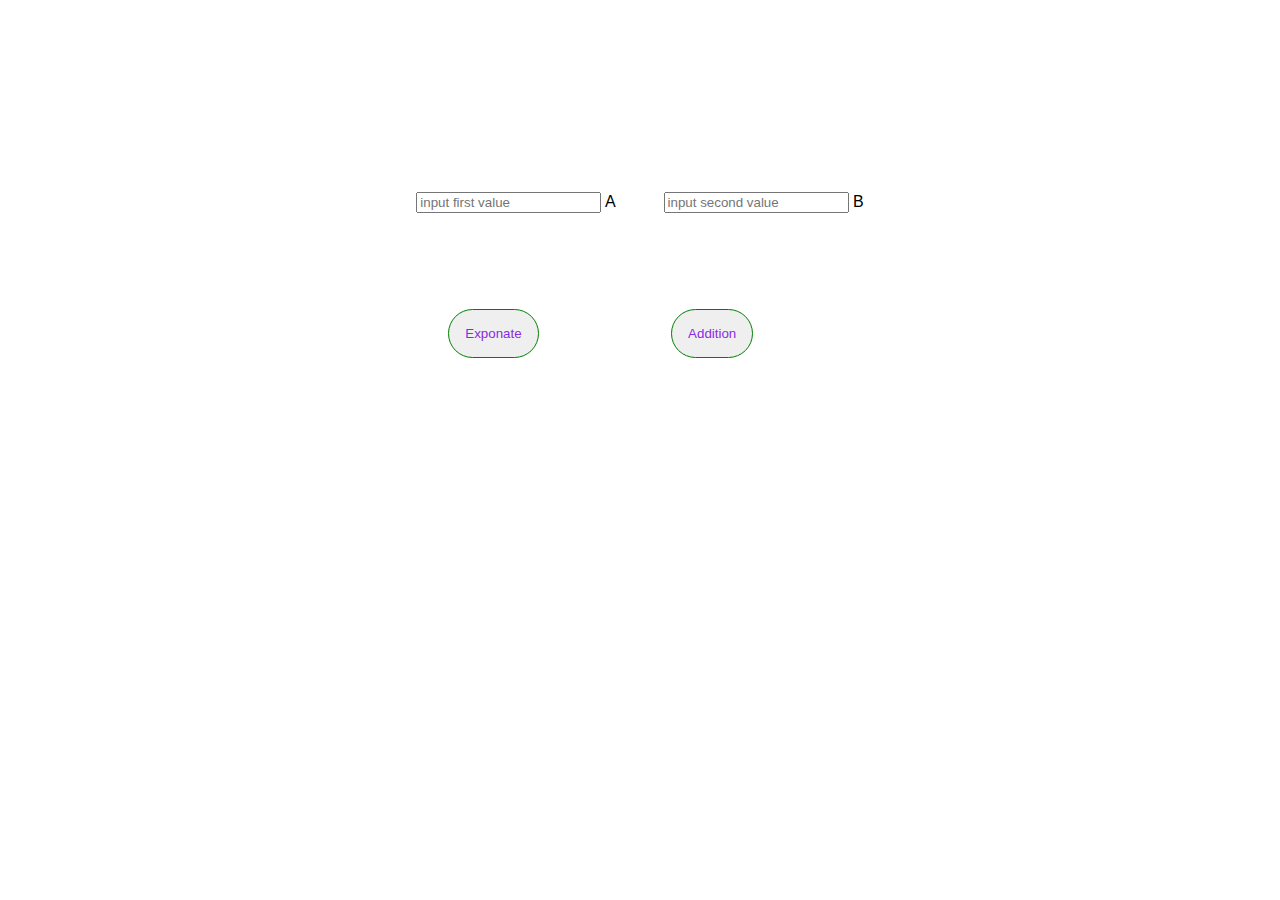
==== index.html @ 7dd103fe "fix" ====
<!DOCTYPE html>
<html lang="en">

<head>
    <meta charset="UTF-8">
    <meta http-equiv="X-UA-Compatible" content="IE=edge">
    <meta name="viewport" content="width=device-width, initial-scale=1.0">
    <link rel="stylesheet" href="index.css">
    <title>Document</title>
</head>

<body>

    <div>
        <form>
            <div>
                <input type="number" placeholder="input first value" id="valueOne">
                <label for="A">A</label>

            </div>


            <div>
                <input type="number" placeholder="input second value" id="valueTwo">
                <label for="B">B</label>
            </div>


        </form>

        <button type="submit" onclick="modulus(event)">Exponate</button>
        <button type="submit" onclick="addition(event)">Addition</button>

    </div>
    <script src="index.js"></script>

</body>

</html>
---- index.css ----
* {
  margin: 0;
  box-sizing: border-box;
}

body {
  font-family: "Raleway", sans-serif;
}

img {
  max-width: 100%;
}

li {
  list-style-type: none;
}

a {
  text-decoration: none;
}

body {
  display: flex;
  justify-content: center;
  margin: 10rem;
}
body form {
  display: flex;
  gap: 3rem;
  margin: 2rem;
}
body button {
  margin: 4rem;
  border-radius: 30px;
  padding: 1rem;
  border: 1px solid green;
  color: blueviolet;
}/*# sourceMappingURL=index.css.map */
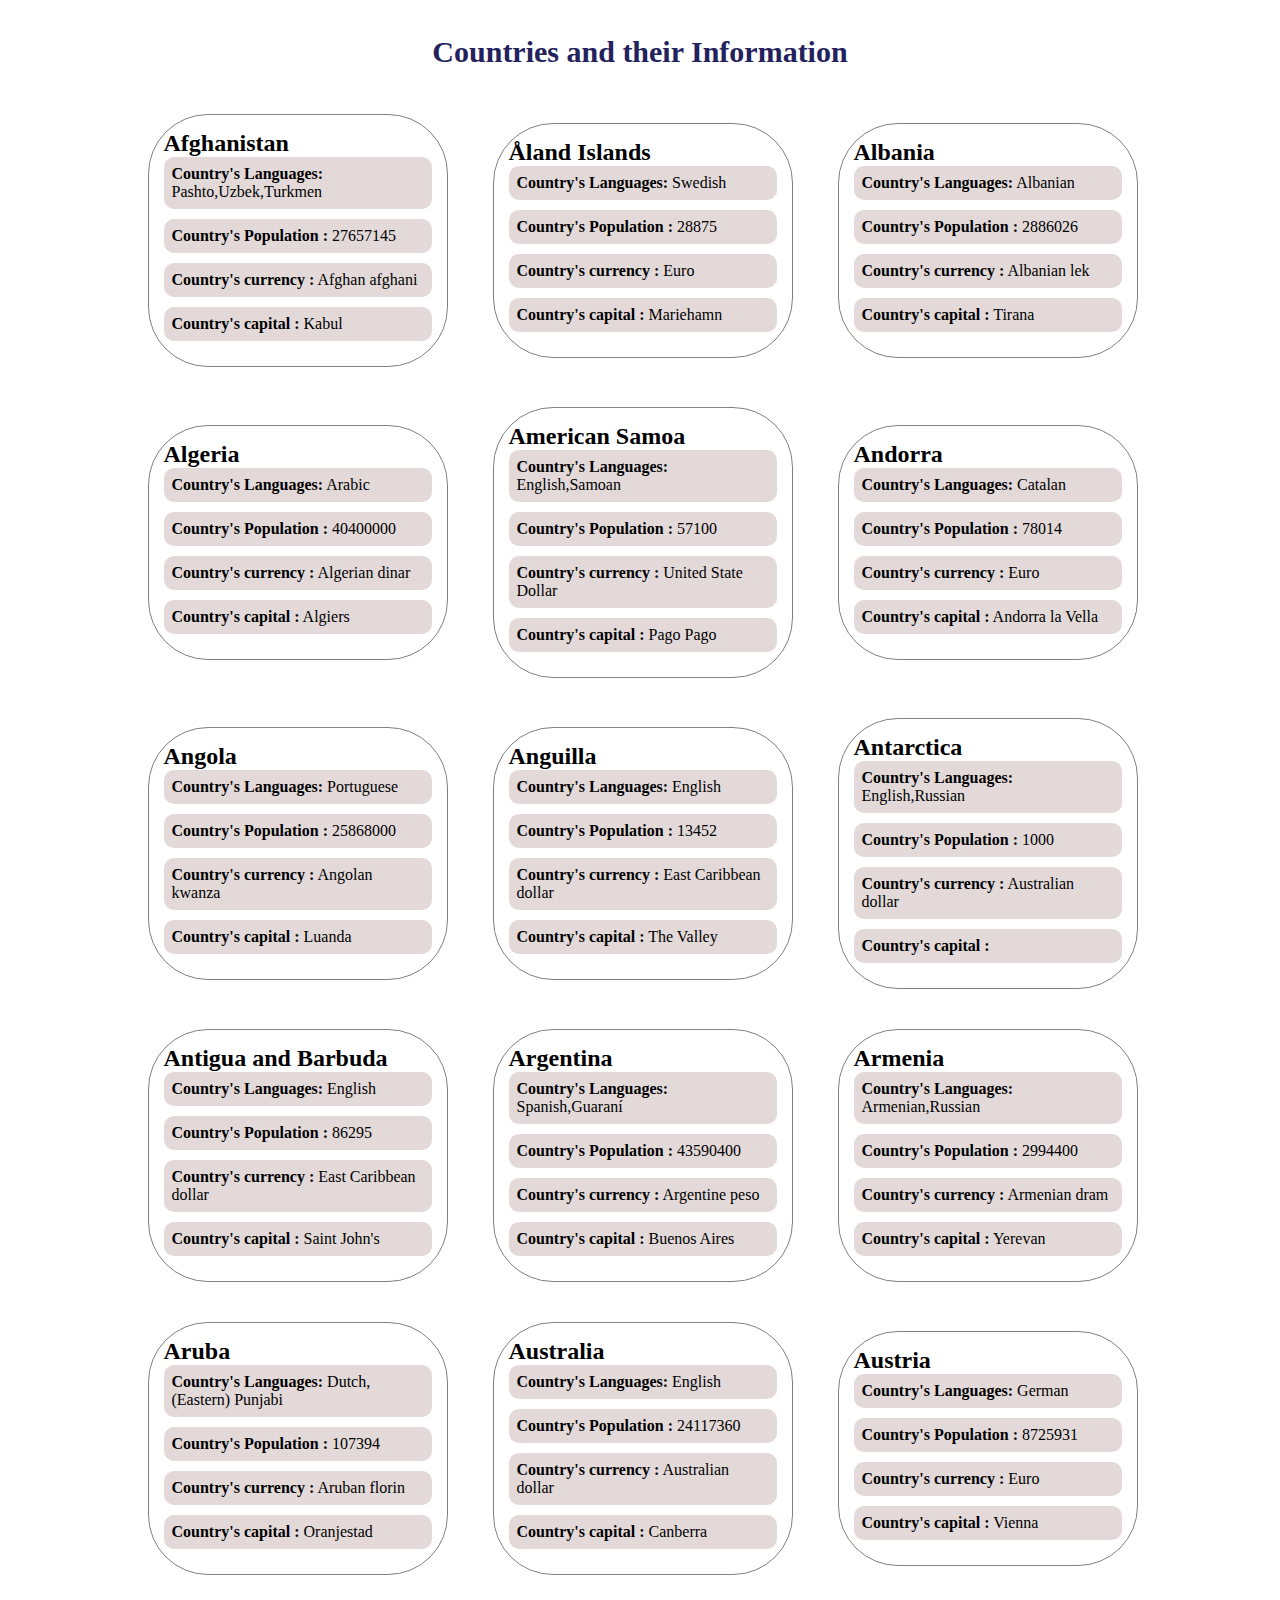
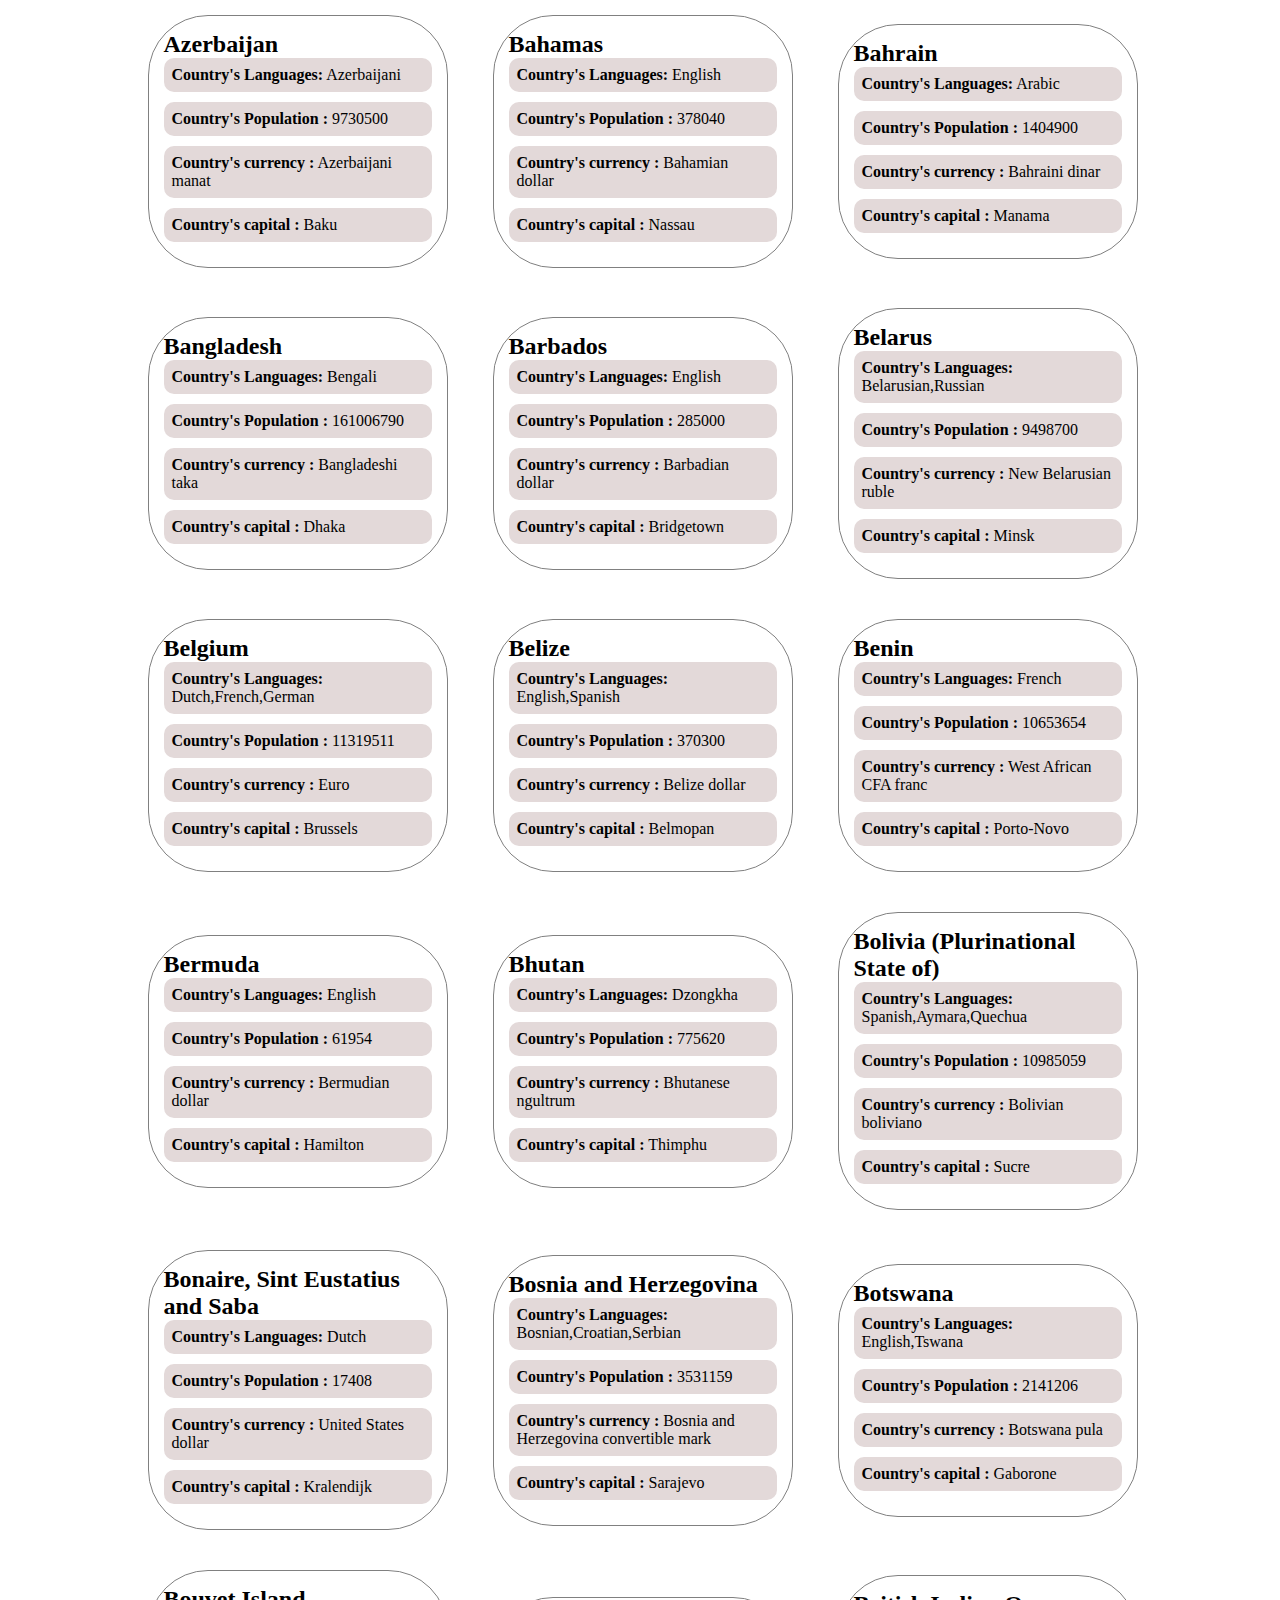
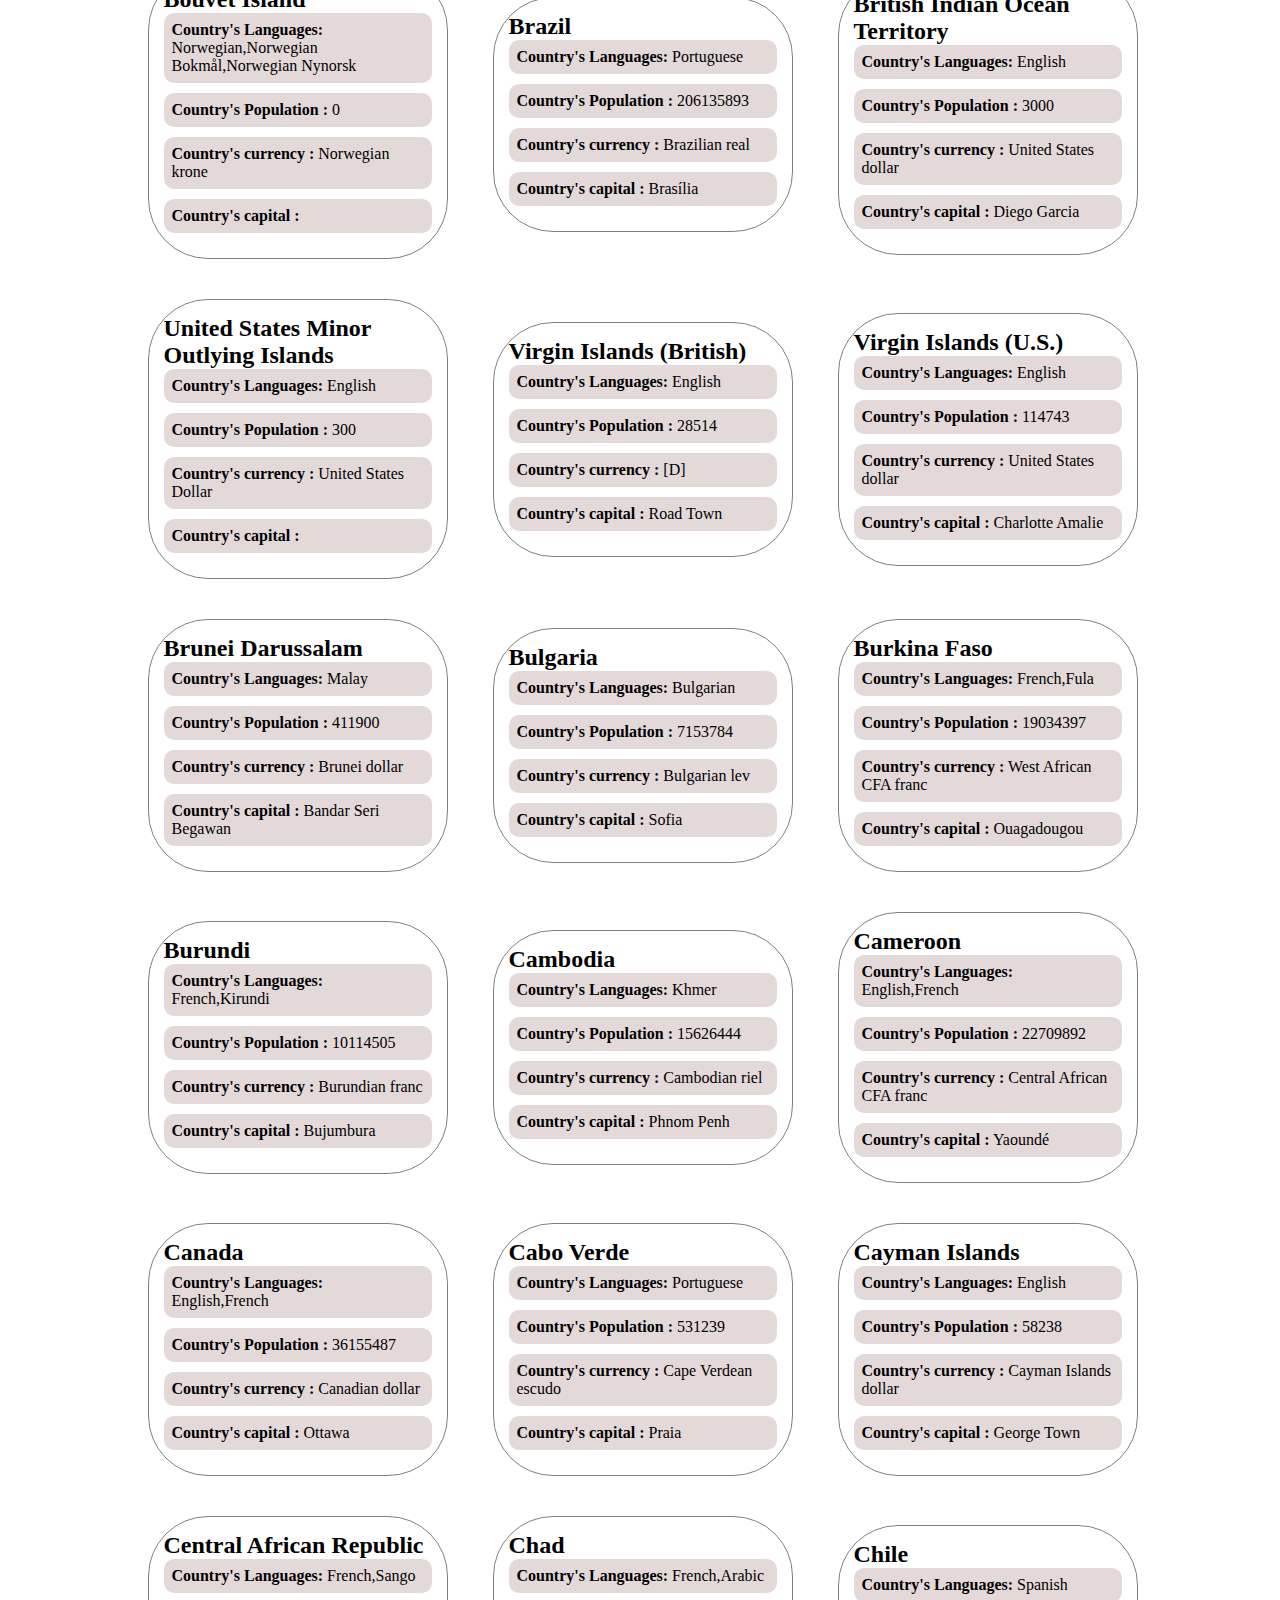
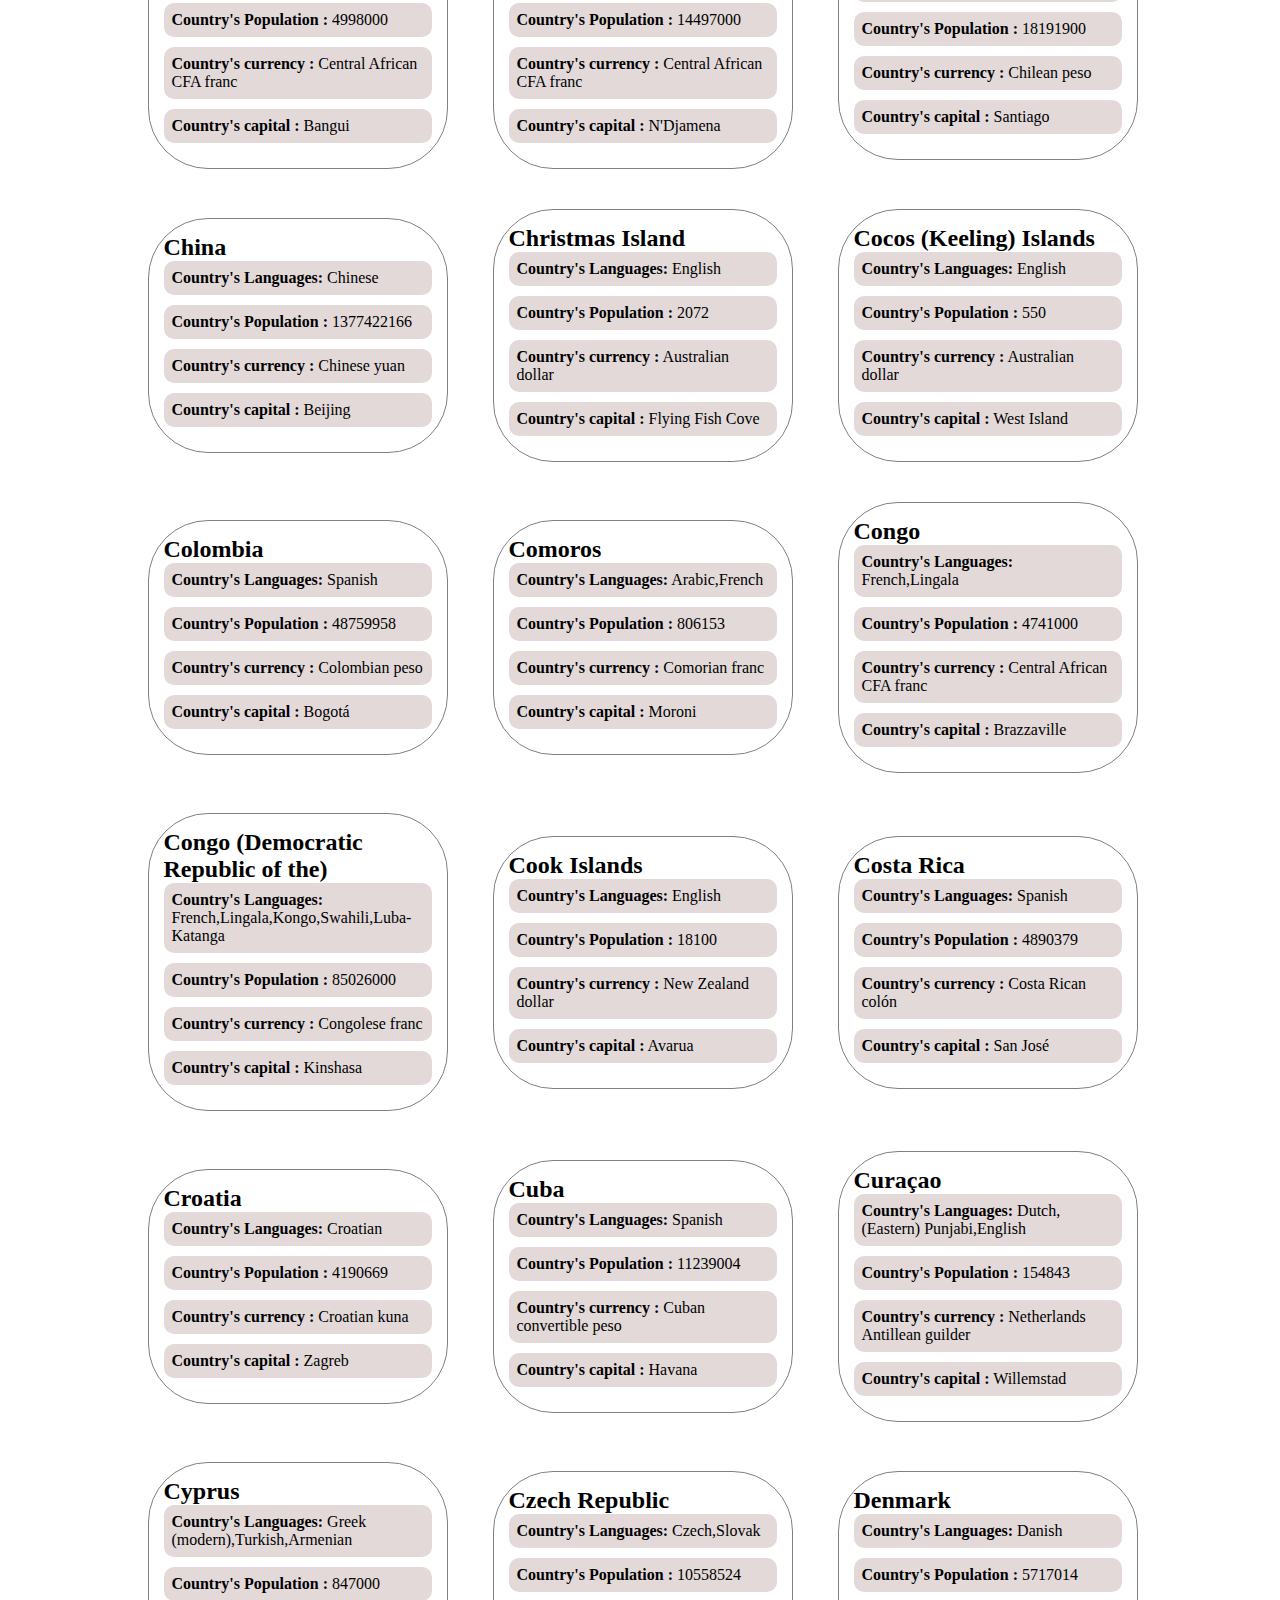
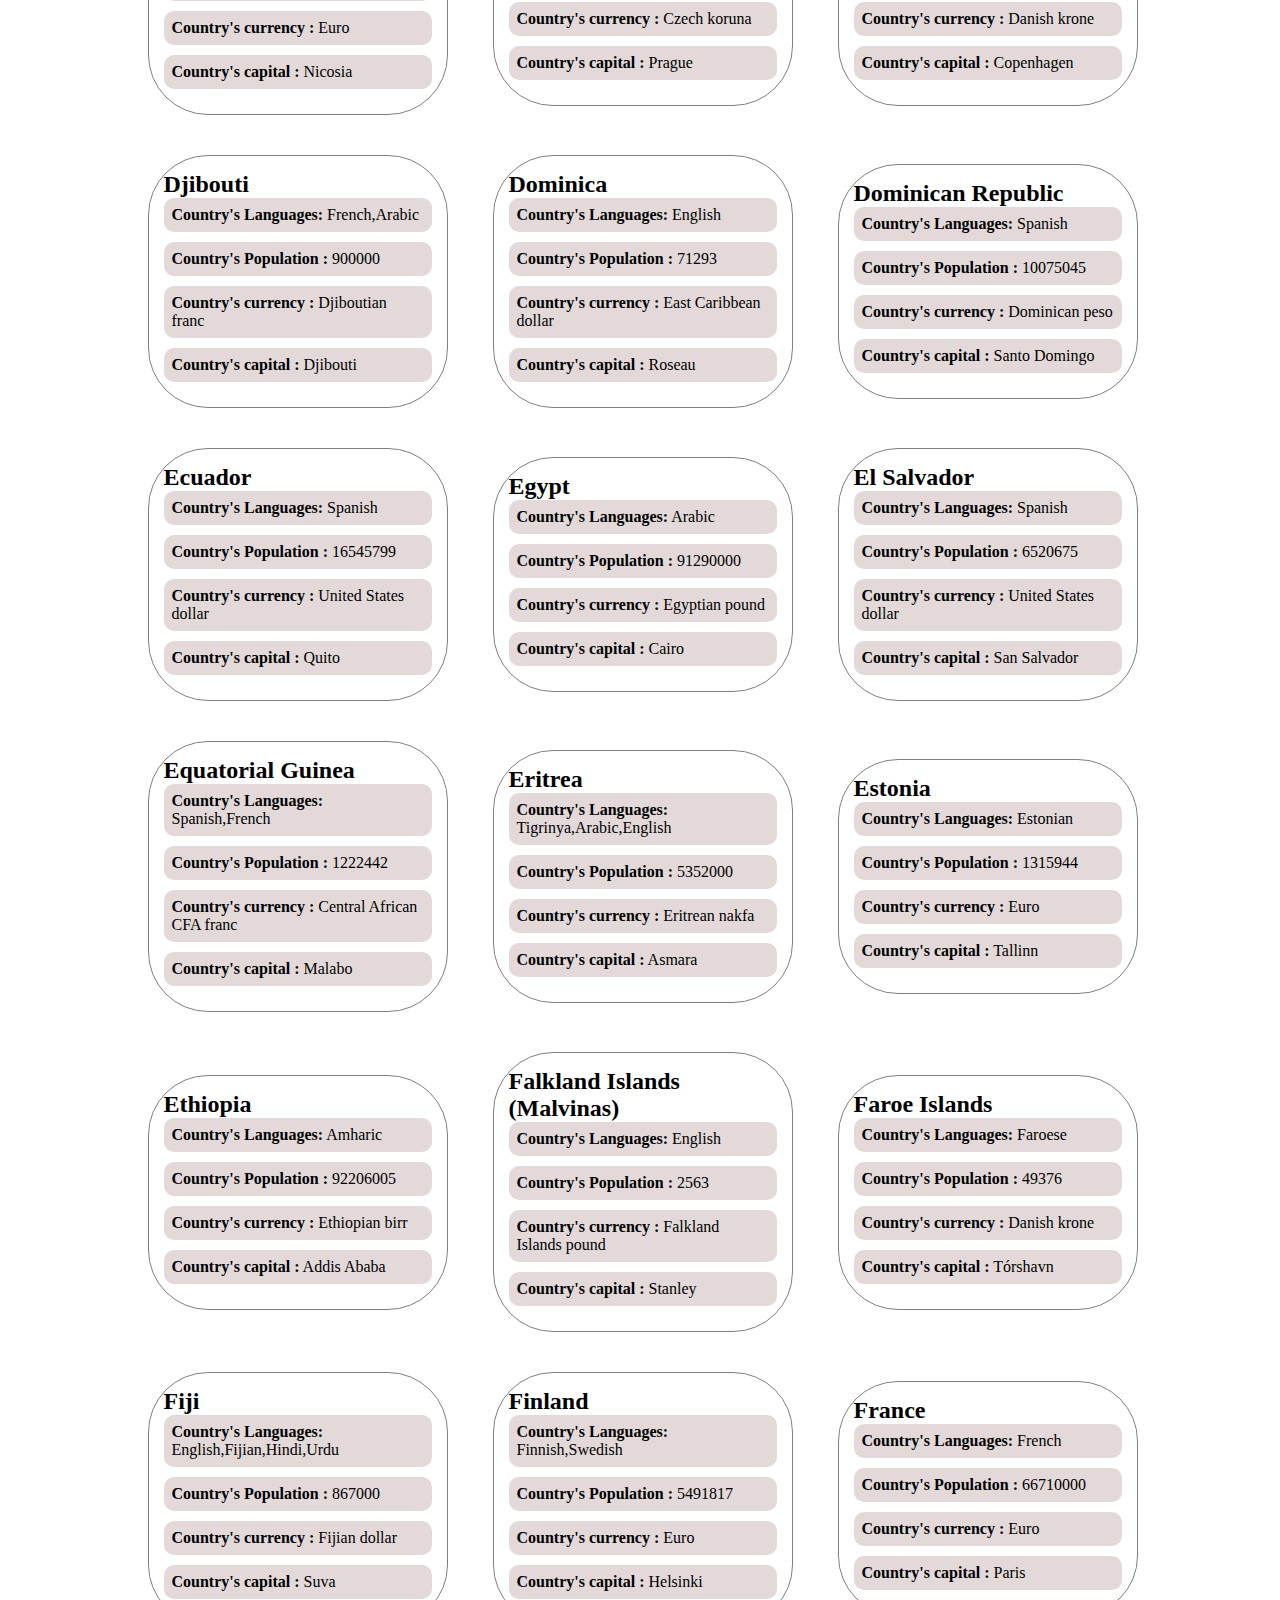
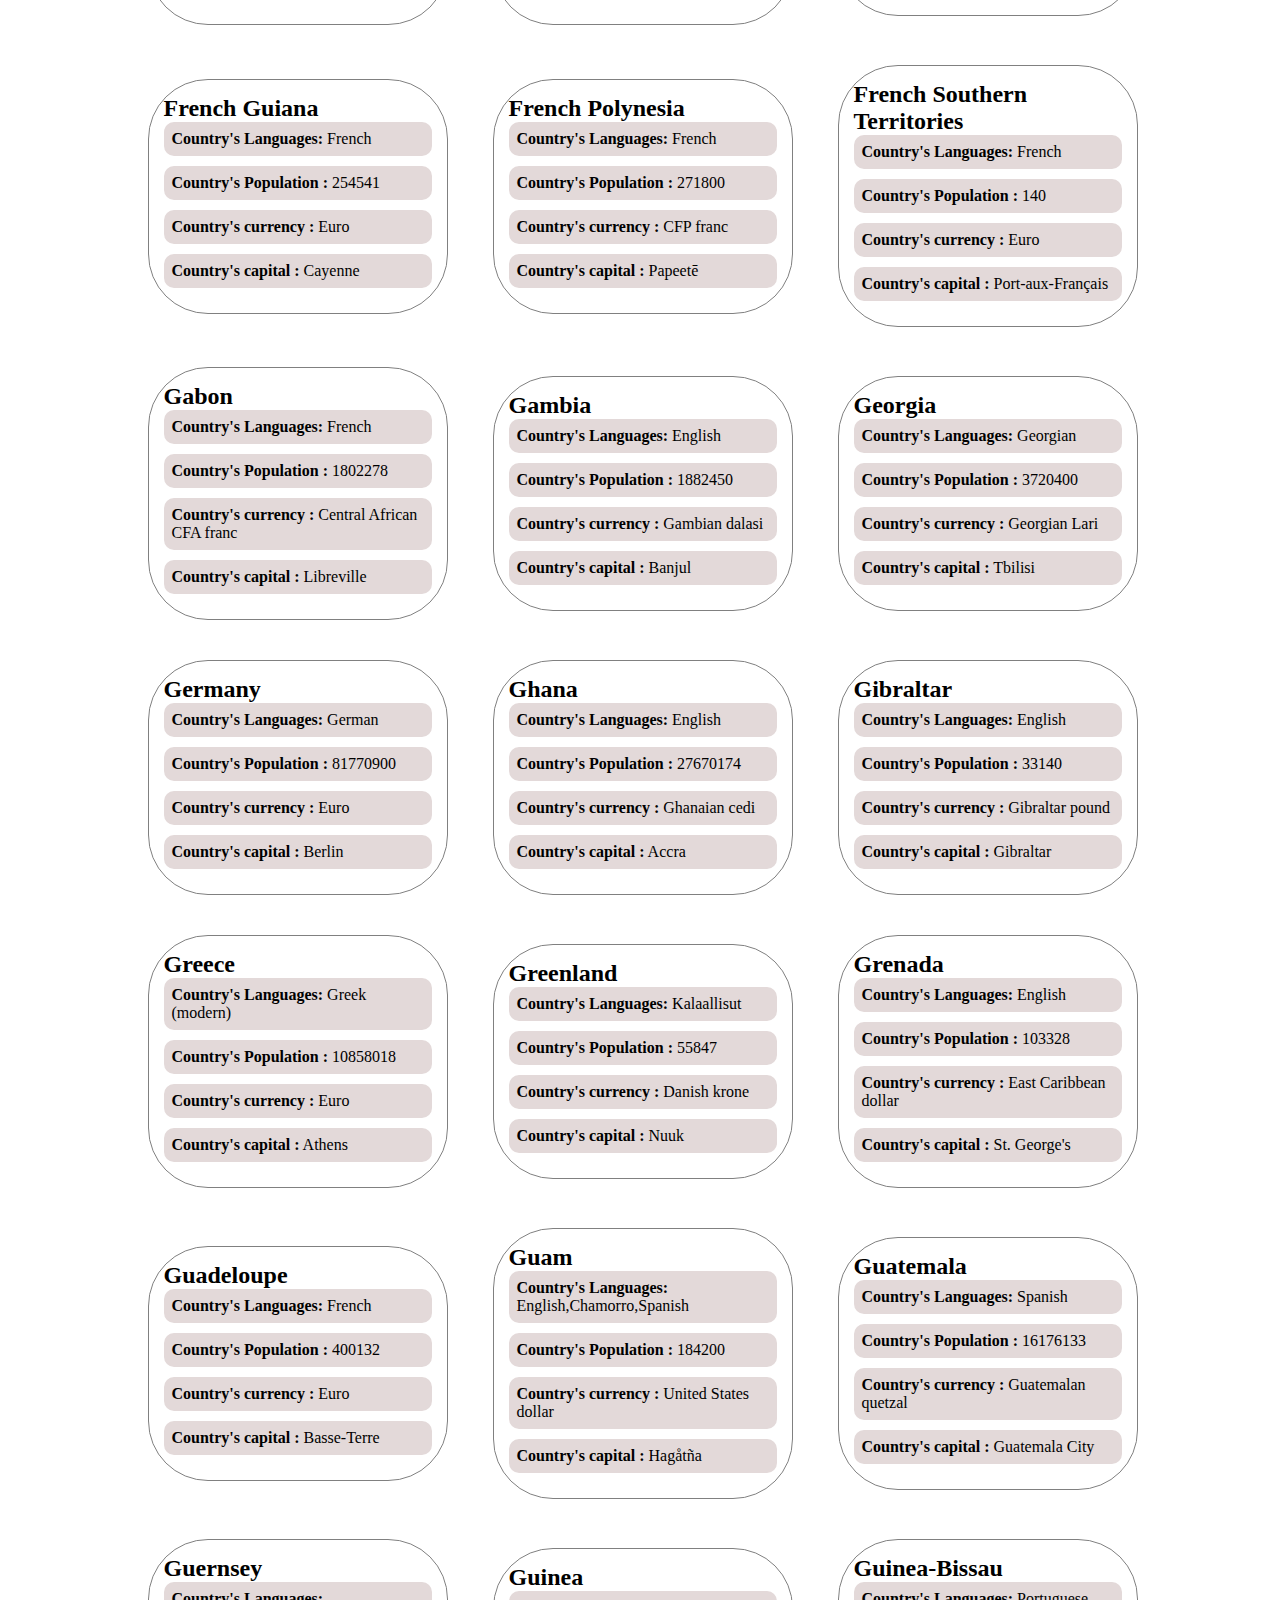
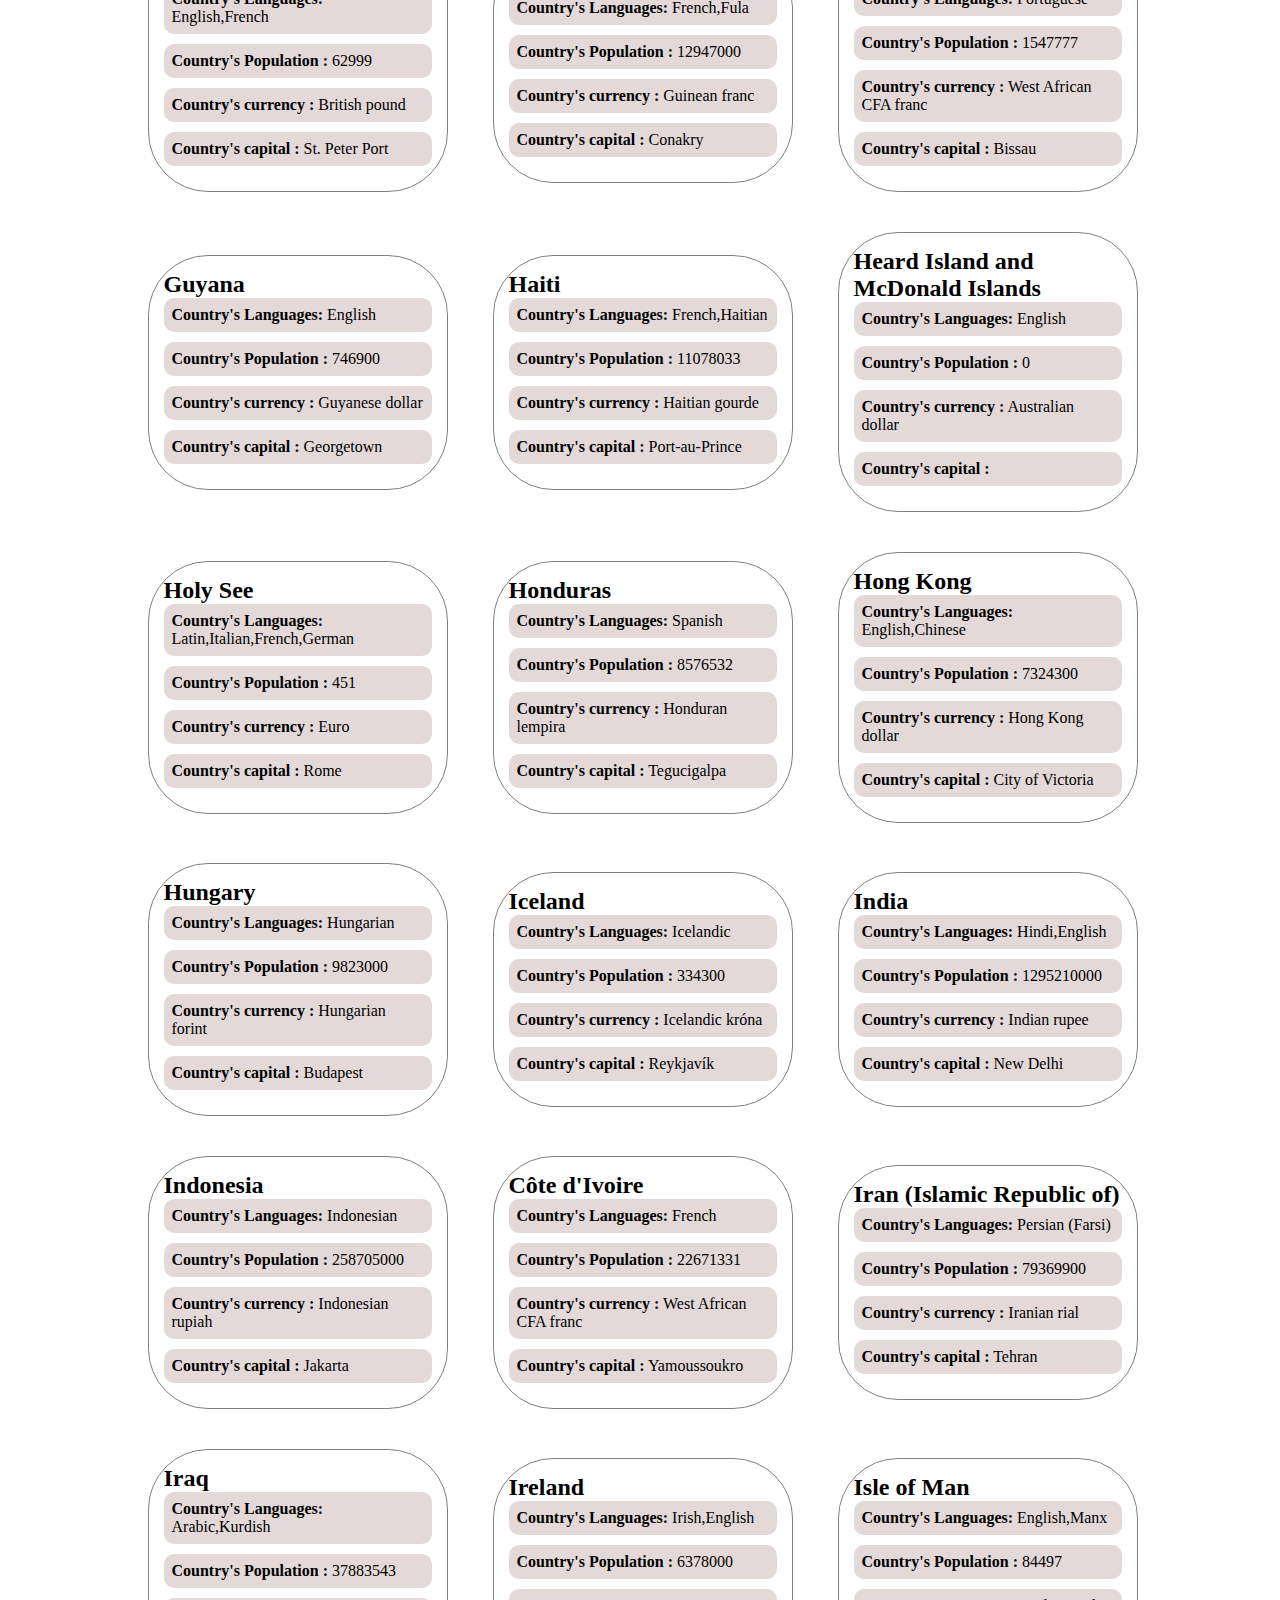
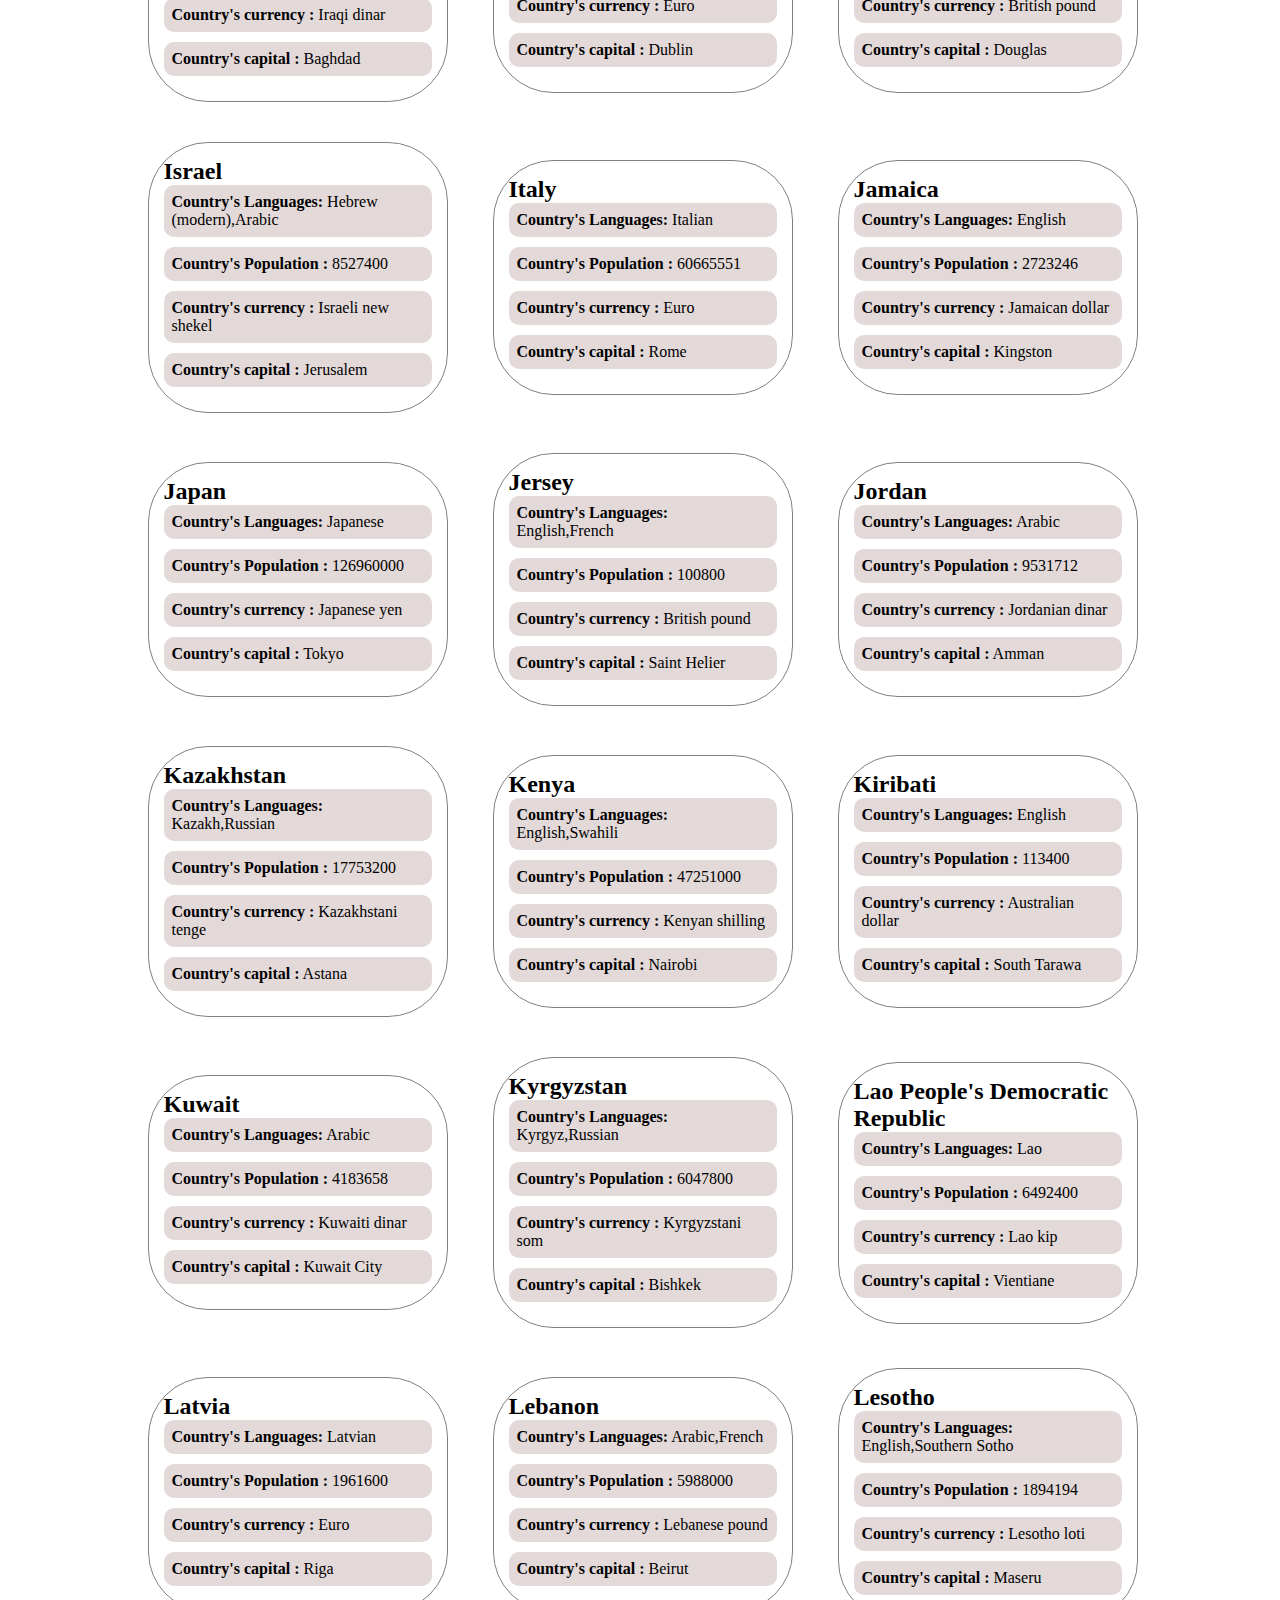
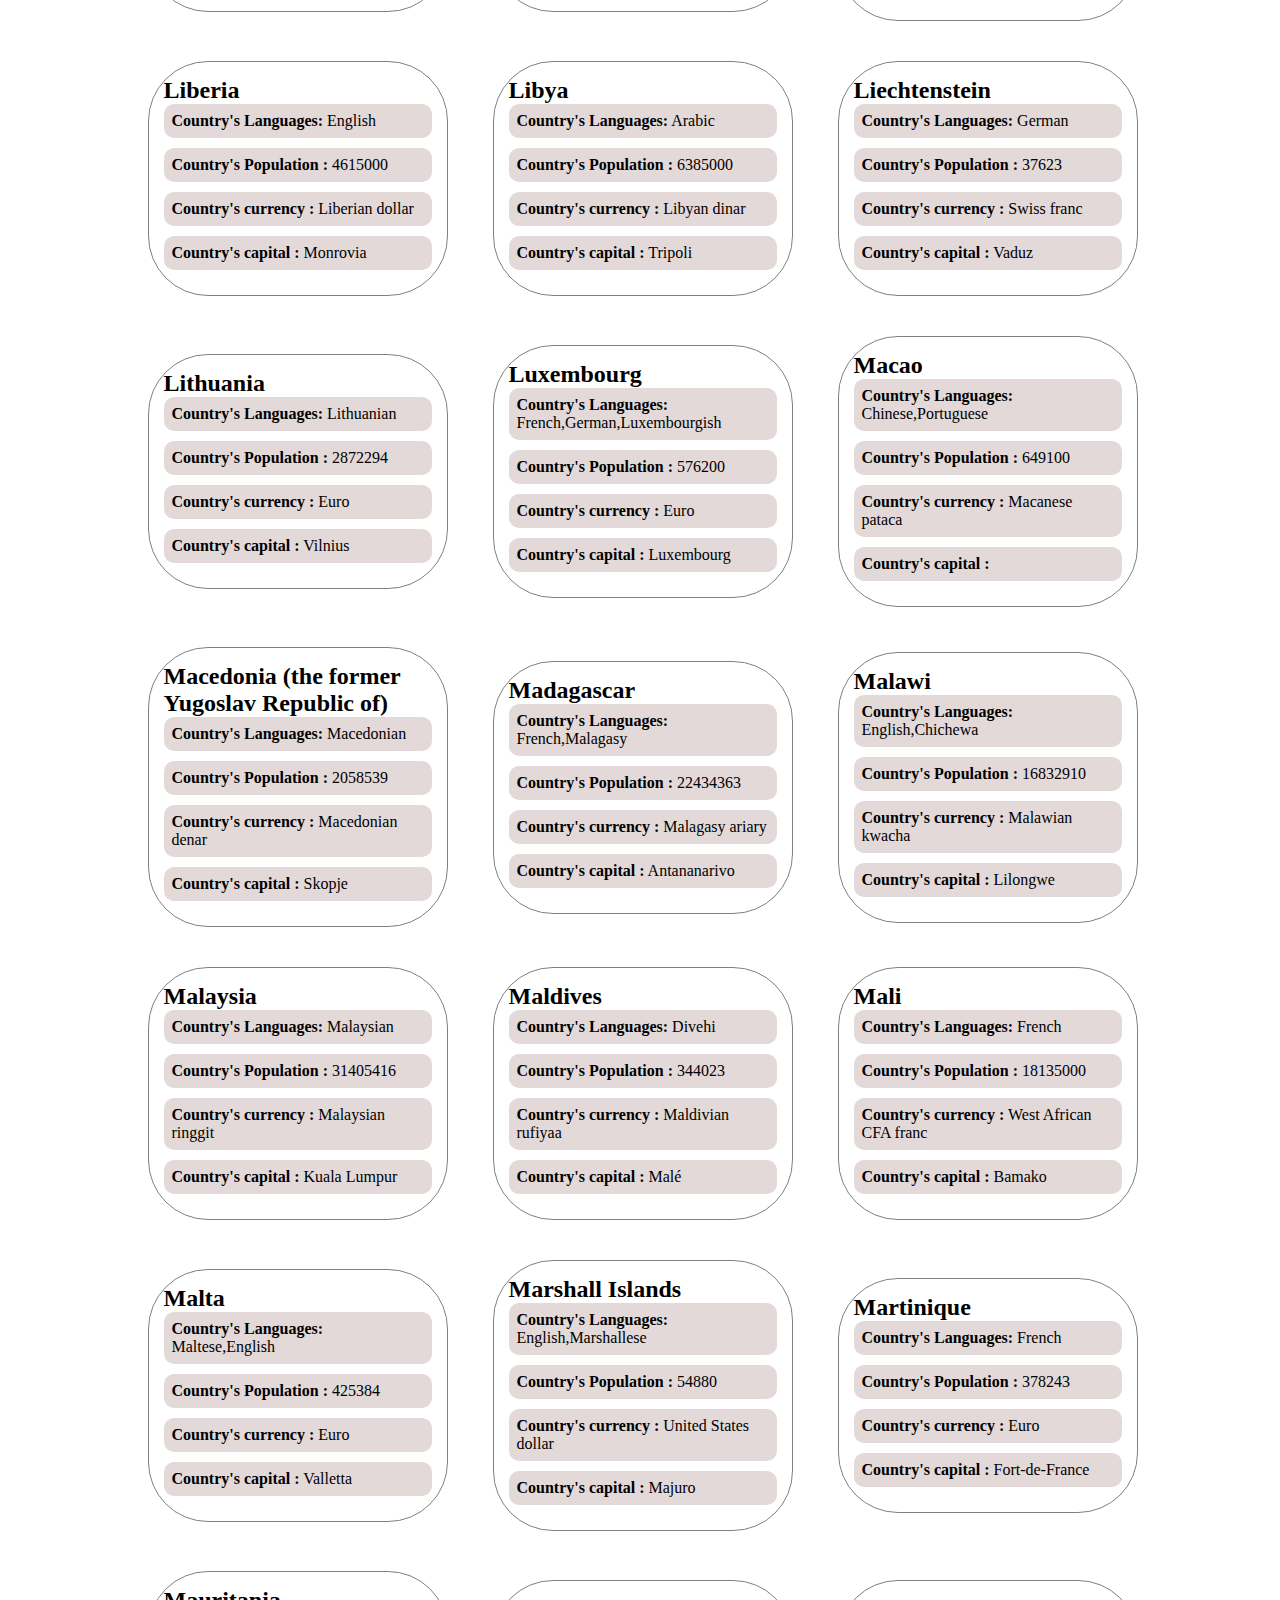
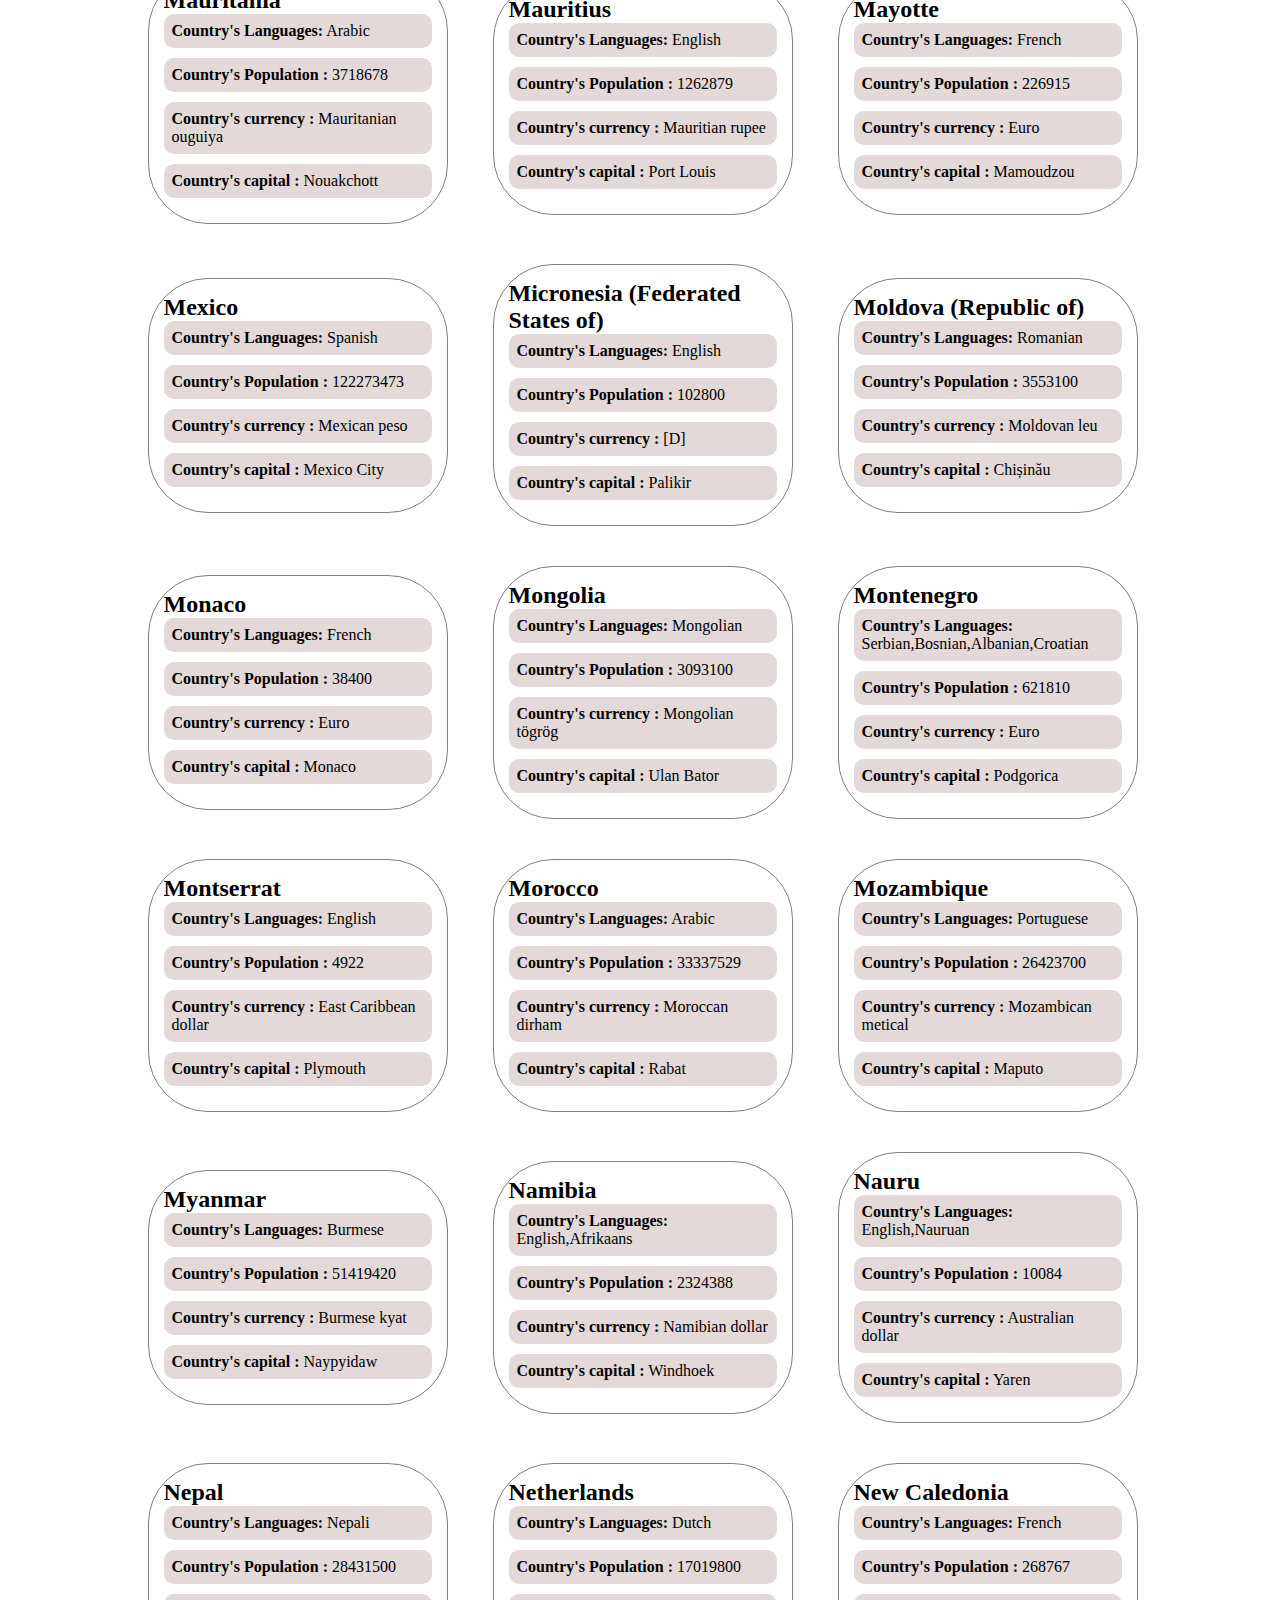
==== commit 1f5accad: "fix" ====
--- a/index.html
+++ b/index.html
@@ -5,35 +5,22 @@
     <meta charset="UTF-8">
     <meta http-equiv="X-UA-Compatible" content="IE=edge">
     <meta name="viewport" content="width=device-width, initial-scale=1.0">
-    <link rel="stylesheet" href="index.css">
-    <title>Document</title>
+    <link rel="stylesheet" href="country.css">
+    <title>country</title>
 </head>
 
 <body>
-
-    <div>
-        <form>
-            <div>
-                <input type="number" placeholder="input first value" id="valueOne">
-                <label for="A">A</label>
-
-            </div>
+    <section>
+        <h1 class="header">Countries and their Information</h1>
+        <main class="card-container">
 
 
-            <div>
-                <input type="number" placeholder="input second value" id="valueTwo">
-                <label for="B">B</label>
-            </div>
+    </section>
 
 
-        </form>
-
-        <button type="submit" onclick="modulus(event)">Exponate</button>
-        <button type="submit" onclick="addition(event)">Addition</button>
-
-    </div>
-    <script src="index.js"></script>
-
+    </main>
+    </section>
+    <script src="country.js"></script>
 </body>
 
 </html>--- a/country.css
+++ b/country.css
@@ -0,0 +1,44 @@
+* {
+  margin: 0;
+  padding: 0;
+  box-sizing: border-box;
+}
+
+body {
+  overflow-x: hidden;
+}
+
+.header {
+  color: #23225c;
+  text-align: center;
+  margin-block: 20px;
+  font-size: 30px;
+  padding: 15px;
+}
+
+.card-container {
+  display: flex;
+  flex-wrap: wrap;
+  justify-content: center;
+  align-items: center;
+  gap: 20px;
+}
+.card-container .card {
+  flex-direction: column;
+  display: flex;
+  border-radius: 60px;
+  width: 300px;
+  border: gray 0.5px solid;
+  color: #000;
+  padding: 15px;
+  margin: 10px;
+  margin-left: 15px;
+  justify-content: center;
+}
+.card-container .card .label {
+  color: #000;
+  background-color: #e3d9d9;
+  border-radius: 10px;
+  padding: 8px;
+  margin-bottom: 10px;
+}/*# sourceMappingURL=country.css.map */